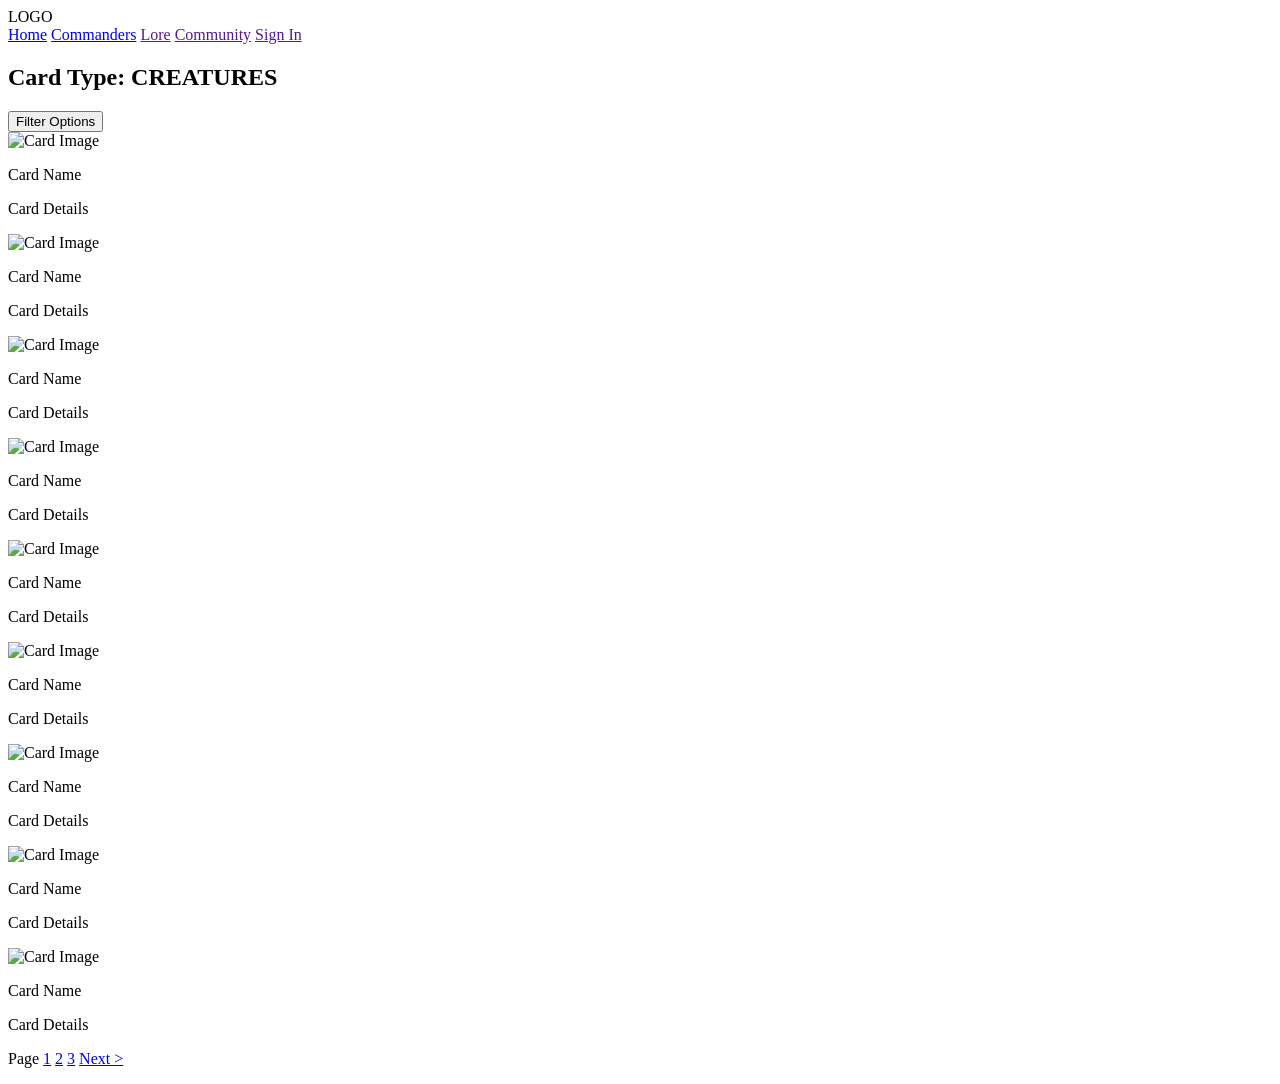
==== cardtype.html @ 85f21354 "Child pages" ====
<!DOCTYPE html>
<html lang="en">
<head>
    <meta charset="UTF-8">
    <meta name="viewport" content="width=device-width, initial-scale=1.0">
    <title>Card type:Creatures</title>
    <link rel="stylesheet" href="index.html">
    <link rel="stylesheet" href="commanders.html">
</head>
<body>
  <header>
    <div>LOGO</div>
    <nav>
      <a href="index.html">Home</a>
      <a href="commanders.html">Commanders</a>
      <a href="">Lore</a>
      <a href="">Community</a>
      <a href="">Sign In</a>
    </nav>
  </header>

  <section>
    <h1>Card Type: CREATURES</h1>
    <button>Filter Options</button>
  </section>

  <section>
    <div>
      <img src="" alt="Card Image">
      <p>Card Name</p>
      <p>Card Details</p>
    </div>

    <div>
      <img src="" alt="Card Image">
      <p>Card Name</p>
      <p>Card Details</p>
    </div>

    <div>
      <img src="" alt="Card Image">
      <p>Card Name</p>
      <p>Card Details</p>
    </div>

    <div>
      <img src="" alt="Card Image">
      <p>Card Name</p>
      <p>Card Details</p>
    </div>

    <div>
      <img src="" alt="Card Image">
      <p>Card Name</p>
      <p>Card Details</p>
    </div>

    <div>
      <img src="" alt="Card Image">
      <p>Card Name</p>
      <p>Card Details</p>
    </div>

    <div>
      <img src="" alt="Card Image">
      <p>Card Name</p>
      <p>Card Details</p>
    </div>

    <div>
      <img src="" alt="Card Image">
      <p>Card Name</p>
      <p>Card Details</p>
    </div>

    <div>
      <img src="" alt="Card Image">
      <p>Card Name</p>
      <p>Card Details</p>
    </div>
  </section>

  <footer>
    <p>
      Page 
      <a href="#">1</a>
      <a href="#">2</a>
      <a href="#">3</a>
      <a href="#">Next ></a>
    </p>
  </footer>

</body>
</html>
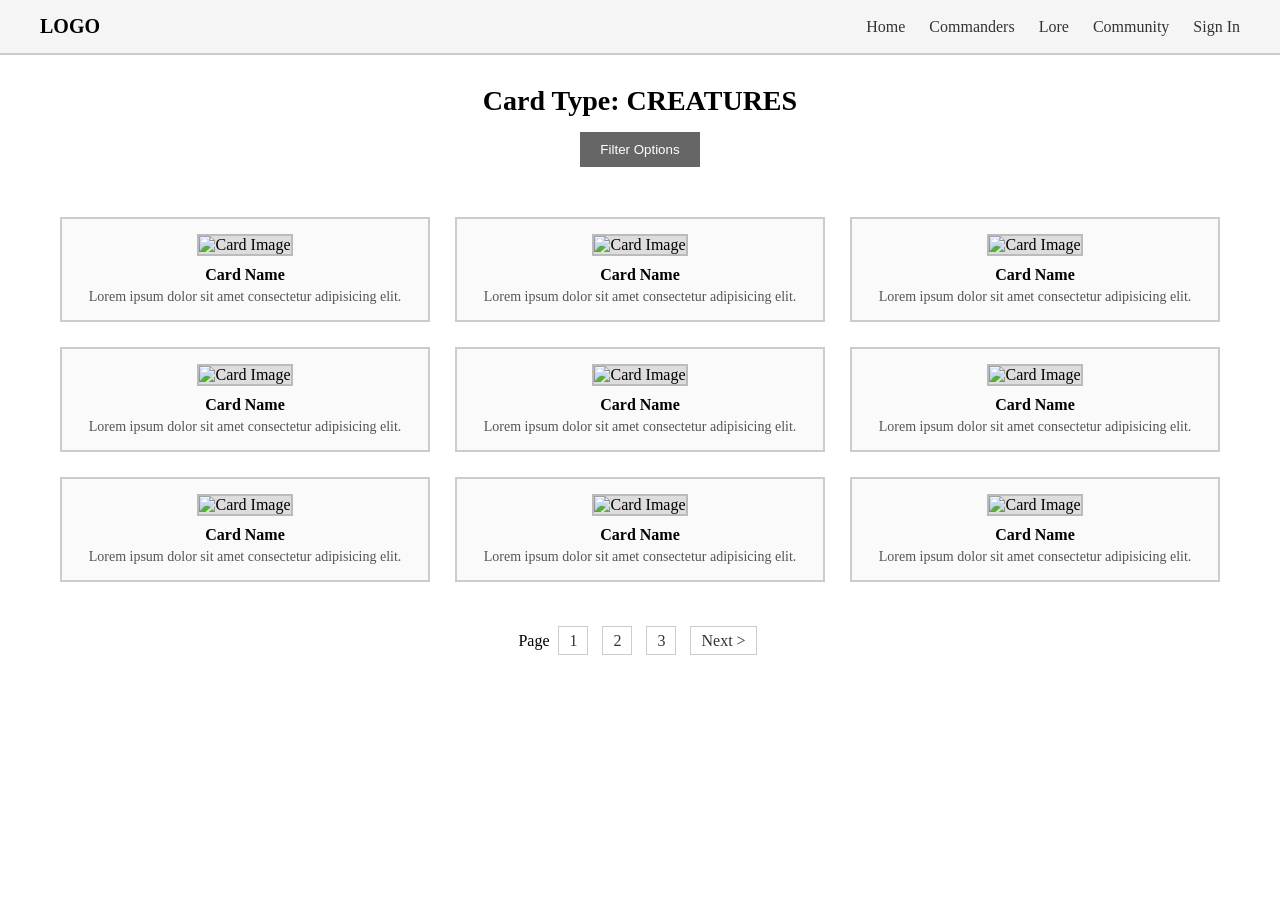
==== commit 91806503: "changes to images" ====
--- a/cardtype.html
+++ b/cardtype.html
@@ -6,6 +6,7 @@
     <title>Card type:Creatures</title>
     <link rel="stylesheet" href="index.html">
     <link rel="stylesheet" href="commanders.html">
+    <link rel="stylesheet" href="cardtype.css">
 </head>
 <body>
   <header>
@@ -26,57 +27,57 @@
 
   <section>
     <div>
-      <img src="" alt="Card Image">
+      <img src="https://picsum.photos/100" alt="Card Image">
       <p>Card Name</p>
-      <p>Card Details</p>
+      <p>Lorem ipsum dolor sit amet consectetur adipisicing elit.</p>
     </div>
 
     <div>
-      <img src="" alt="Card Image">
+      <img src="https://picsum.photos/100" alt="Card Image">
       <p>Card Name</p>
-      <p>Card Details</p>
+      <p>Lorem ipsum dolor sit amet consectetur adipisicing elit.</p>
     </div>
 
     <div>
-      <img src="" alt="Card Image">
+      <img src="https://picsum.photos/100" alt="Card Image">
       <p>Card Name</p>
-      <p>Card Details</p>
+      <p>Lorem ipsum dolor sit amet consectetur adipisicing elit.</p>
     </div>
 
     <div>
-      <img src="" alt="Card Image">
+      <img src="https://picsum.photos/100" alt="Card Image">
       <p>Card Name</p>
-      <p>Card Details</p>
+      <p>Lorem ipsum dolor sit amet consectetur adipisicing elit.</p>
     </div>
 
     <div>
-      <img src="" alt="Card Image">
+      <img src="https://picsum.photos/100" alt="Card Image">
       <p>Card Name</p>
-      <p>Card Details</p>
+      <p>Lorem ipsum dolor sit amet consectetur adipisicing elit.</p>
     </div>
 
     <div>
-      <img src="" alt="Card Image">
+      <img src="https://picsum.photos/100" alt="Card Image">
       <p>Card Name</p>
-      <p>Card Details</p>
+      <p>Lorem ipsum dolor sit amet consectetur adipisicing elit.</p>
     </div>
 
     <div>
-      <img src="" alt="Card Image">
+      <img src="https://picsum.photos/100" alt="Card Image">
       <p>Card Name</p>
-      <p>Card Details</p>
+      <p>Lorem ipsum dolor sit amet consectetur adipisicing elit.</p>
     </div>
 
     <div>
-      <img src="" alt="Card Image">
+      <img src="https://picsum.photos/100" alt="Card Image">
       <p>Card Name</p>
-      <p>Card Details</p>
+      <p>Lorem ipsum dolor sit amet consectetur adipisicing elit.</p>
     </div>
 
     <div>
-      <img src="" alt="Card Image">
+      <img src="https://picsum.photos/100" alt="Card Image">
       <p>Card Name</p>
-      <p>Card Details</p>
+      <p>Lorem ipsum dolor sit amet consectetur adipisicing elit.</p>
     </div>
   </section>
 
--- a/cardtype.css
+++ b/cardtype.css
@@ -0,0 +1,102 @@
+
+* {
+  margin: 0;
+  padding: 0;
+  box-sizing: border-box;
+  font-family:
+}
+
+header {
+  display: flex;
+  justify-content: space-between;
+  align-items: center;
+  padding: 15px 40px;
+  border-bottom: 2px solid #ccc;
+  background: #f5f5f5;
+}
+
+header div {
+  font-weight: bold;
+  font-size: 20px;
+}
+
+nav a {
+  margin-left: 20px;
+  text-decoration: none;
+  color: #333;
+}
+
+nav a:hover {
+  text-decoration: underline;
+}
+
+section:first-of-type {
+  text-align: center;
+  padding: 30px 0;
+}
+
+h1 {
+  font-size: 28px;
+  margin-bottom: 15px;
+}
+
+button {
+  padding: 10px 20px;
+  border: none;
+  background: #666;
+  color: white;
+  cursor: pointer;
+}
+
+button:hover {
+  background: #444;
+}
+
+section:nth-of-type(2) {
+  display: grid;
+  grid-template-columns: repeat(3, 1fr);
+  gap: 25px;
+  padding: 20px 60px;
+}
+
+section:nth-of-type(2) div {
+  border: 2px solid #ccc;
+  padding: 15px;
+  text-align: center;
+  background: #fafafa;
+}
+
+section:nth-of-type(2) img {
+  width: 100%;
+  height: 120px;
+  background: #ddd;
+  border: 2px solid #bbb;
+  margin-bottom: 10px;
+}
+
+section:nth-of-type(2) p:first-of-type {
+  font-weight: bold;
+  margin-bottom: 5px;
+}
+
+section:nth-of-type(2) p:last-of-type {
+  font-size: 14px;
+  color: #555;
+}
+
+footer {
+  text-align: center;
+  padding: 30px 0;
+}
+
+footer a {
+  margin: 0 5px;
+  text-decoration: none;
+  color: #333;
+  border: 1px solid #ccc;
+  padding: 5px 10px;
+}
+
+footer a:hover {
+  background: #eee;
+}
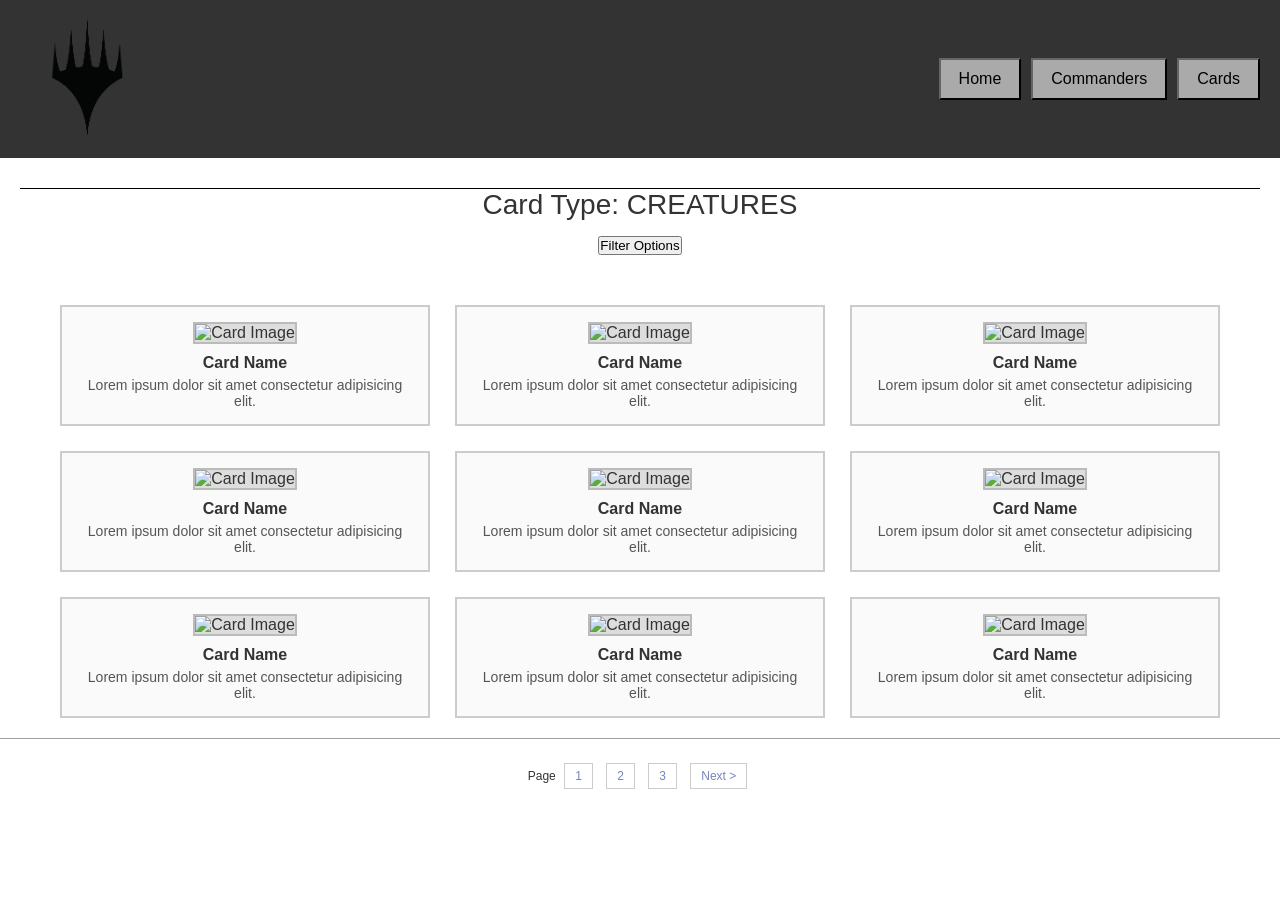
==== commit 58a90d8b: "i did it sorta" ====
--- a/cardtype.html
+++ b/cardtype.html
@@ -1,22 +1,25 @@
 <!DOCTYPE html>
 <html lang="en">
+
 <head>
-    <meta charset="UTF-8">
-    <meta name="viewport" content="width=device-width, initial-scale=1.0">
-    <title>Card type:Creatures</title>
-    <link rel="stylesheet" href="index.html">
-    <link rel="stylesheet" href="commanders.html">
-    <link rel="stylesheet" href="cardtype.css">
+  <meta charset="UTF-8">
+  <meta name="viewport" content="width=device-width, initial-scale=1.0">
+  <title>Card type:Creatures</title>
+  <link rel="stylesheet" href="Styles/index.css">
+  <link rel="stylesheet" href="Styles/commanders.css">
+  <link rel="stylesheet" href="Styles/cardtype.css">
 </head>
+
 <body>
   <header>
-    <div>LOGO</div>
+    <a id="logo_link" href="index.html">
+      <img class="logo" src="Images/logo.png" alt="logo image">
+    </a>
+
     <nav>
-      <a href="index.html">Home</a>
-      <a href="commanders.html">Commanders</a>
-      <a href="">Lore</a>
-      <a href="">Community</a>
-      <a href="">Sign In</a>
+      <button onclick="window.location.href='index.html'">Home</button>
+      <button onclick="window.location.href='commanders.html'">Commanders</button>
+      <button onclick="window.location.href='cardtype.html'">Cards</button>
     </nav>
   </header>
 
@@ -83,7 +86,7 @@
 
   <footer>
     <p>
-      Page 
+      Page
       <a href="#">1</a>
       <a href="#">2</a>
       <a href="#">3</a>
@@ -92,4 +95,5 @@
   </footer>
 
 </body>
+
 </html>
--- a/Styles/index.css
+++ b/Styles/index.css
@@ -0,0 +1,140 @@
+  :root {
+      --cols: 2;
+      --rows: 2;
+      --cell-height: 200px;
+      --gap: 20px;
+      --container-width: 95%;
+  }
+
+
+  /* Main container holding both grids */
+.container {
+    margin: 10px 0;        /* remove auto centering */
+    width: 90%;           /* full width */
+    padding: 20px;            /* remove side padding limiting width */
+    padding-top: 0px;
+    margin-top: 0px;
+}
+
+  /*the actual grid of items*/
+.grid-container {
+    display: grid;
+    gap: var(--gap);
+    padding: var(--gap);
+    width: 100%;           /* ensure it fills container */
+    grid-template-columns: repeat(var(--cols), 1fr);
+}
+
+  .grid-title-text{
+    text-align: center;
+    font-style:normal;
+    font-size: 200%;
+    border-bottom: 1px solid #AAAAAA;
+  }
+  /*the items*/
+  .grid-item {
+      border: 2px solid #000000;
+      overflow: hidden;
+      transition: border-color 0.3s ease, transform 0.3s ease;
+      background: white;
+      padding: 10px;
+  }
+
+
+
+body {
+    margin: 0;
+    font-family: Arial, sans-serif;
+}
+
+header {
+    display: flex;
+    justify-content: space-between;
+    /* pushes items apart */
+    align-items: center;
+    padding: 10px 20px;
+    background-color: #333;
+    color: white;
+}
+
+.logo {
+    width: 80%;
+    aspect-ratio: 1 / 1;
+    object-fit: contain;
+}
+
+nav {
+    display: flex;
+    gap: 10px;
+    /* space between buttons */
+}
+
+nav button {
+    flex: 1;
+    text-align: center;
+    padding: 10px 18px;
+    background-color: #AAAAAA;
+    border-color: #111111;
+    font-size: 16px;
+    transition: all 0.2s ease;
+}
+
+nav button:hover {
+    background-color: #DDDDDD;
+    border-color: #222222;
+    transform: translateY(-1px);
+    box-shadow: 0 4px 10px #000000;
+}
+
+nav button:active {
+    transform: translateY(0);
+    box-shadow: 0 2px 5px #000000;
+}
+
+footer {
+    border-top: 1px solid #A0A0A0;
+    font-size: 12px;
+    padding: 10px;
+}
+
+a:link,
+a:visited {
+    color: #7685BA;
+}
+
+/* Container */
+.image-container {
+  width: 94%;
+  height: 300px;            
+  margin: 30px auto;           
+  position: relative;       
+  overflow: hidden;     
+  border: 1px solid black;    
+}
+
+/* Image */
+.image-container img {
+  width: 100%;
+  height: 100%;
+  object-fit: cover;        
+  display: block;
+}
+
+.text {
+  position: absolute;
+  top: 50%;
+  left: 50%;
+  transform: translate(-50%, -50%);
+  
+  color: white;
+  font-size: 2rem;
+  text-align: center;
+
+}
+
+
+h1{
+    border-top: 1px solid #000000;
+    padding-inline: 20px;
+    margin-inline: 20px;
+}
--- a/Styles/commanders.css
+++ b/Styles/commanders.css
@@ -0,0 +1,67 @@
+body {
+  font-family: Arial, sans-serif;
+  margin: 0;
+  background-color: #fff;
+  color: #333;
+}
+
+.navbar {
+  display: flex;
+  justify-content: space-between;
+  align-items: center;
+  padding: 15px 30px;
+  border-bottom: 2px solid #ccc;
+}
+
+.logo {
+  font-size: 18px;
+}
+
+.nav-links a {
+  margin-left: 20px;
+  text-decoration: none;
+  color: #333;
+}
+
+.container {
+  width: 80%;
+  margin: 30px auto;
+  text-align: center;
+}
+
+h1 {
+  font-weight: normal;
+}
+
+hr {
+  margin: 20px 0 40px;
+  border: 1px solid #ccc;
+}
+
+.grid {
+  display: grid;
+  grid-template-columns: repeat(4, 1fr);
+  gap: 30px;
+}
+
+.card {
+  border: 2px solid #ccc;
+  padding: 10px;
+  text-align: center;
+}
+
+.image {
+  height: 120px;
+  border: 2px solid #ccc;
+  margin-bottom: 10px;
+  background-color: #eee;
+}
+
+.name {
+  font-weight: bold;
+  margin-bottom: 5px;
+}
+
+.decks {
+  font-size: 14px;
+}
--- a/Styles/cardtype.css
+++ b/Styles/cardtype.css
@@ -0,0 +1,103 @@
+
+* {
+  margin: 0;
+  padding: 0;
+  box-sizing: border-box;
+}
+
+header {
+    display: flex;
+    justify-content: space-between;
+    /* pushes items apart */
+    align-items: center;
+    padding: 10px 20px;
+    background-color: #333;
+    color: white;
+}
+
+header div {
+  font-weight: bold;
+  font-size: 20px;
+}
+
+nav button {
+    flex: 1;
+    text-align: center;
+    padding: 10px 18px;
+    background-color: #AAAAAA;
+    border-color: #111111;
+    font-size: 16px;
+    transition: all 0.2s ease;
+}
+
+nav button:hover {
+    background-color: #DDDDDD;
+    border-color: #222222;
+    transform: translateY(-1px);
+    box-shadow: 0 4px 10px #000000;
+}
+
+nav button:active {
+    transform: translateY(0);
+    box-shadow: 0 2px 5px #000000;
+}
+
+section:first-of-type {
+  text-align: center;
+  padding: 30px 0;
+}
+
+h1 {
+  font-size: 28px;
+  margin-bottom: 15px;
+}
+
+
+section:nth-of-type(2) {
+  display: grid;
+  grid-template-columns: repeat(3, 1fr);
+  gap: 25px;
+  padding: 20px 60px;
+}
+
+section:nth-of-type(2) div {
+  border: 2px solid #ccc;
+  padding: 15px;
+  text-align: center;
+  background: #fafafa;
+}
+
+section:nth-of-type(2) img {
+  width: 100%;
+  height: 120px;
+  background: #ddd;
+  border: 2px solid #bbb;
+  margin-bottom: 10px;
+}
+
+section:nth-of-type(2) p:first-of-type {
+  font-weight: bold;
+  margin-bottom: 5px;
+}
+
+section:nth-of-type(2) p:last-of-type {
+  font-size: 14px;
+  color: #555;
+}
+
+footer {
+  text-align: center;
+  padding: 30px 0;
+}
+
+footer a {
+  margin: 0 5px;
+  text-decoration: none;
+  color: #333;
+  border: 1px solid #ccc;
+  padding: 5px 10px;
+}
+
+footer a:hover {
+  background: #eee;
+}
